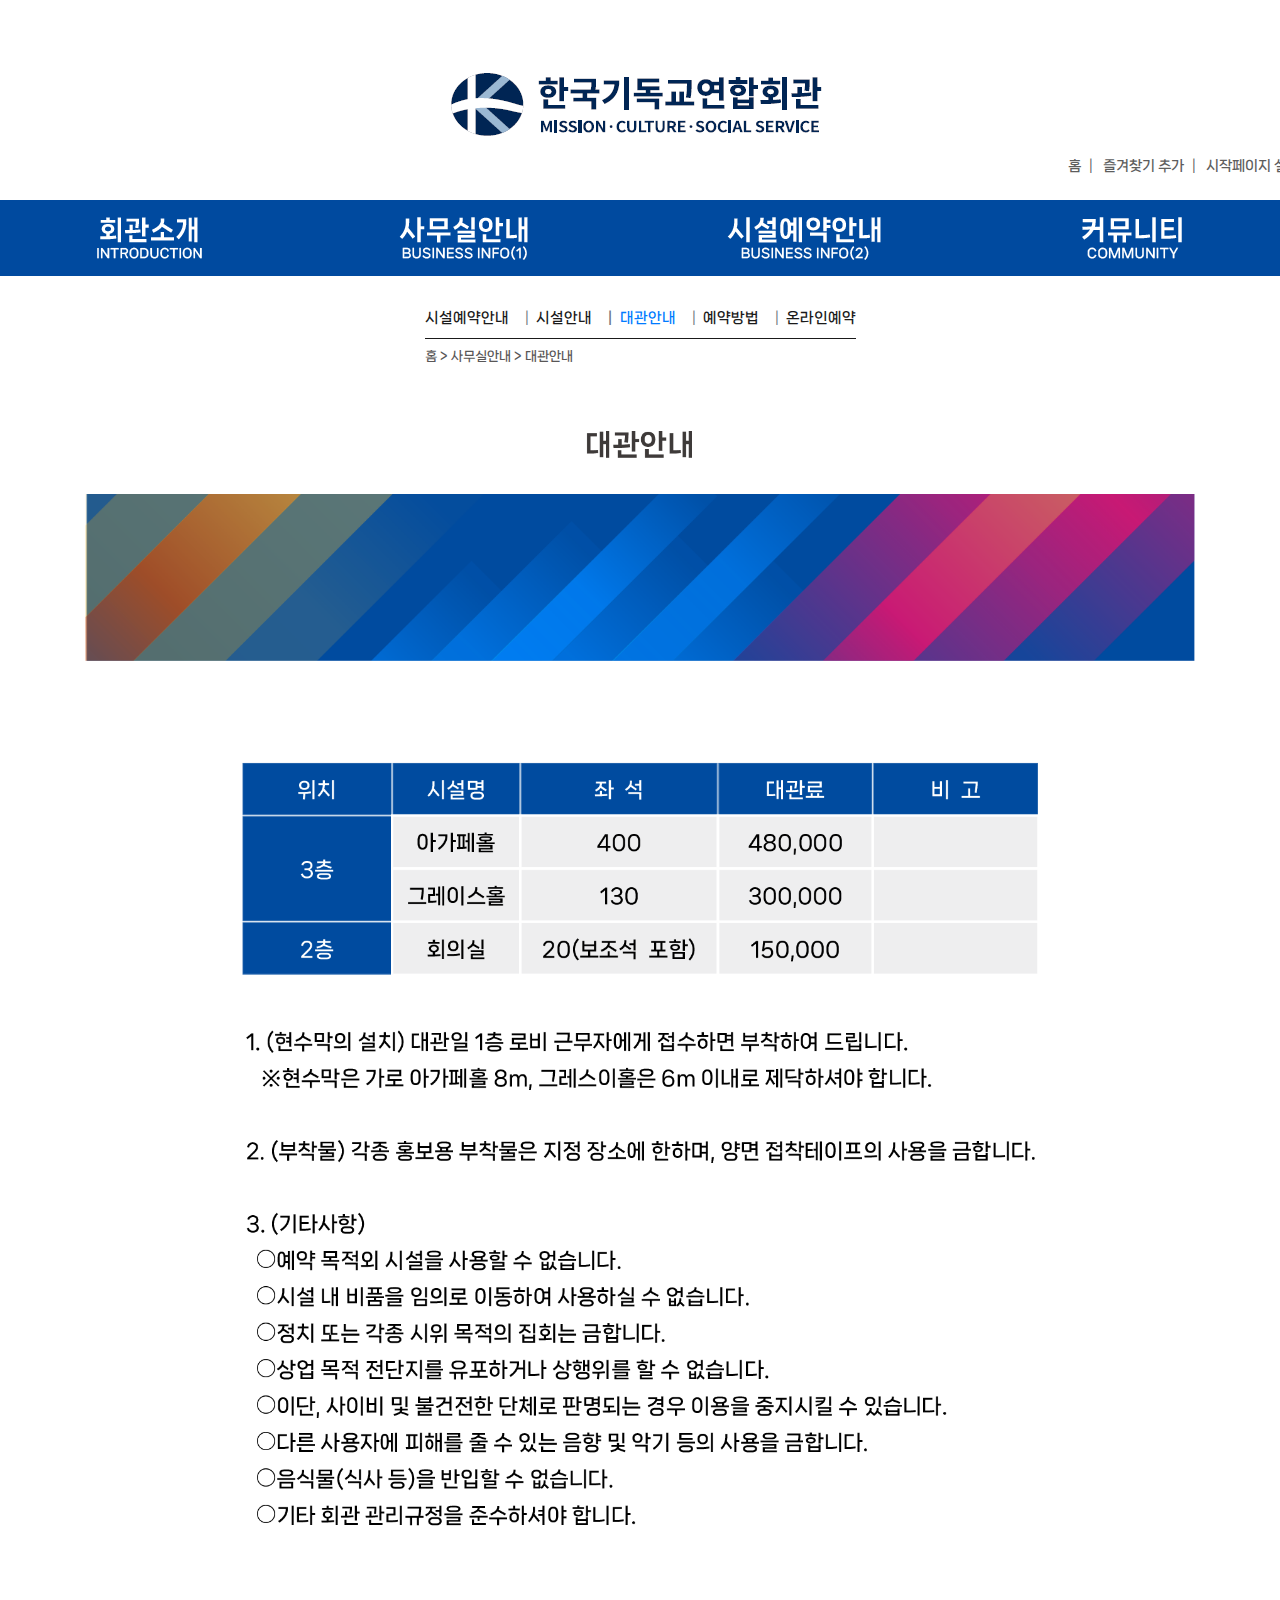
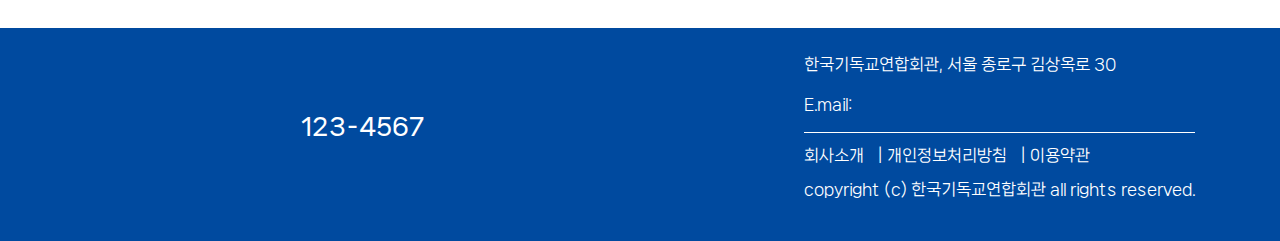
==== buisness_info_2/affairinfo.html @ 487d7b22 "123" ====
<!DOCTYPE html>
<html lang="ko">
<head>
    <meta charset="UTF-8">
    <meta name="viewport" content="width=device-width, initial-scale=1.0">
    <title>한국기독교연합회관</title>
    <link rel="stylesheet" href="https://maxcdn.bootstrapcdn.com/bootstrap/4.5.2/css/bootstrap.min.css">
    <link rel="stylesheet" href="../styles.css">
</head>
<body>
<header>
    <div class="container text-center position-relative">
        <div class="row">
            <div class="col-12">
                <img src="../image/main_logo.png">
            </div>
        </div>
        <div class="top-bar">
            <a href="#" class="mr-2">홈</a>|
            <a href="#" class="mr-2">즐겨찾기 추가</a>|
            <a href="#">시작페이지 설정</a>
        </div>
        <button class="navbar-toggler d-lg-none" type="button" data-bs-toggle="collapse" data-bs-target="#navbarNav" aria-controls="navbarNav" aria-expanded="false" aria-label="Toggle navigation">
            <span class="navbar-toggler-icon"></span>
        </button>
    </div>
    <nav class="navbar navbar-expand-lg custom-bg">
        <div class="container">
            <button class="navbar-toggler" type="button" aria-controls="sidebarMenu" aria-expanded="false" aria-label="Toggle navigation">
                <span class="navbar-toggler-icon"></span>
            </button>
            <div class="collapse navbar-collapse" id="navbarNav">
                <ul class="navbar-nav mx-auto">
                    <li class="nav-item"><a class="nav-link" href="#"><img src="../image/introduction.png"></a>
                        <ul class="dropdown-menu">
                            <li><a class="dropdown-item" href="#">회관소개</a></li>
                            <li><a class="dropdown-item" href="#">인사말씀</a></li>
                            <li><a class="dropdown-item" href="#">운영이사회</a></li>
                            <li><a class="dropdown-item" href="#"> - 조직표(사진)</a></li>
                            <li><a class="dropdown-item" href="#"> - 비공개정보방</a></li>
                            <li><a class="dropdown-item" href="#">찾아오시는길</a></li>
                        </ul>
                    </li>
                    <li class="nav-item"><a class="nav-link" href="#"><img src="../image/businfo.png"></a>
                        <ul class="dropdown-menu">
                            <li><a class="dropdown-item" href="#">임대안내</a></li>
                            <li><a class="dropdown-item" href="#">입주기관안내</a></li>
                        </ul>
                    </li>
                    <li class="nav-item"><a class="nav-link" href="#"><img src="../image/businfo2.png"></a>
                        <ul class="dropdown-menu">
                            <li><a class="dropdown-item" href="#">시설안내(사진)</a></li>
                            <li><a class="dropdown-item" href="#">사용안내</a></li>
                            <li><a class="dropdown-item" href="#">예약방법</a></li>
                            <li><a class="dropdown-item" href="#">온라인예약</a></li>
                        </ul>
                    </li>
                    <li class="nav-item"><a class="nav-link" href="#"><img src="../image/commu.png"></a>
                        <ul class="dropdown-menu">
                            <li><a class="dropdown-item" href="#">공지사항</a></li>
                            <li><a class="dropdown-item" href="#">포토갤러리</a></li>
                        </ul>
                    </li>
                </ul>
            </div>
        </div>
    </nav>
    <!-- 추가된 사이드 메뉴 -->
    <div class="side-menu">
        <ul class="side-navbar-nav">
            <li class="side-nav-item"><a class="side-nav-link" href="#"><img src="../image/introduction.png" alt="Introduction"></a>
                <ul class="side-submenu">
                    <li><a class="side-dropdown-item" href="#">회관소개</a></li>
                    <li><a class="side-dropdown-item" href="#">인사말씀</a></li>
                    <li><a class="side-dropdown-item" href="#">운영이사회</a></li>
                    <li><a class="side-dropdown-item" href="#"> - 조직표(사진)</a></li>
                    <li><a class="side-dropdown-item" href="#"> - 비공개정보방</a></li>
                    <li><a class="side-dropdown-item" href="#">찾아오시는길</a></li>
                </ul>
            </li>
            <li class="side-nav-item"><a class="side-nav-link" href="#"><img src="../image/businfo.png" alt="Business Info"></a>
                <ul class="side-submenu">
                    <li><a class="side-dropdown-item" href="#">임대안내</a></li>
                    <li><a class="side-dropdown-item" href="#">입주기관안내</a></li>
                </ul>
            </li>
            <li class="side-nav-item"><a class="side-nav-link" href="#"><img src="../image/businfo2.png" alt="Business Info 2"></a>
                <ul class="side-submenu">
                    <li><a class="side-dropdown-item" href="#">시설안내(사진)</a></li>
                    <li><a class="side-dropdown-item" href="#">사용안내</a></li>
                    <li><a class="side-dropdown-item" href="#">예약방법</a></li>
                    <li><a class="side-dropdown-item" href="#">온라인예약</a></li>
                </ul>
            </li>
            <li class="side-nav-item"><a class="side-nav-link" href="#"><img src="../image/commu.png" alt="Community"></a>
                <ul class="side-submenu">
                    <li><a class="side-dropdown-item" href="#">공지사항</a></li>
                    <li><a class="side-dropdown-item" href="#">포토갤러리</a></li>
                </ul>
            </li>
        </ul>
    </div>
    <div class="overlay"></div>
</header>
<main>
    <div class="container">
        <div class="breadcrumb-wrapper">
            <nav aria-label="breadcrumb" class="breadcrumb-nav">
                <ol class="breadcrumb">
                    <li class="breadcrumb-item"><a href="#">시설예약안내</a></li>
                    <li class="breadcrumb-item"><a href="#">시설안내</a></li>
                    <li class="breadcrumb-item active" aria-current="page">대관안내</li>
                    <li class="breadcrumb-item"><a href="#">예약방법</a></li>
                    <li class="breadcrumb-item"><a href="#">온라인예약</a></li>
                </ol>
            </nav>
            <div class="breadcrumb-line"></div>
            <div class="breadcrumb-subtitle">홈 > 사무실안내 > 대관안내</div>
        </div>
        <div class="sub-page-title">
            <img src="../image/affair_sub.png" alt="대관안내 타이틀" class="img-fluid">
        </div>
        <div class="sub-page-main text-center" style="margin-bottom: 100px;">
            <img src="../image/divison_img.png" alt="" class="img-fluid">
        </div>
        <div class="sub-page-main text-center" style="margin-bottom: 100px;">
            <img src="../image/affair_main.png" alt="대관안내" class="img-fluid" style="width: 800px;">
        </div>
    </div>
</main>
<footer class="custom-bg text-white py-4">
    <div class="container">
        <div class="footer-content">
            <div class="footer-left">
                <p class="footer-phone">123-4567</p>
            </div>
            <div class="footer-right">
                <div class="footer-info">
                    <p>한국기독교연합회관, 서울 종로구 김상옥로 30</p>
                    <p>E.mail:</p>
                    <hr class="footer-divider">
                    <div class="footer-links">
                        <a href="#" class="text-white">회사소개</a> |
                        <a href="#" class="text-white">개인정보처리방침</a> |
                        <a href="#" class="text-white">이용약관</a>
                    </div>
                    <p>copyright (c) 한국기독교연합회관 all rights reserved.</p>
                </div>
            </div>
        </div>
    </div>
</footer>
<script src="https://code.jquery.com/jquery-3.5.1.slim.min.js"></script>
<script src="https://cdn.jsdelivr.net/npm/@popperjs/core@2.9.2/dist/umd/popper.min.js"></script>
<script src="https://maxcdn.bootstrapcdn.com/bootstrap/4.5.2/js/bootstrap.min.js"></script>
<script src="../scripts.js"></script>
</body>
</html>
---- styles.css ----
@import url('NanumSquareNeo.css');

body {
    font-family: 'NanumSquareNeo', sans-serif;
}

.custom-bg {
    background-color: rgb(0, 74, 159) !important;
}

.custom-bg .nav-link, .custom-bg .text-white {
    color: #fff !important;
}

.container.text-center.position-relative {
    height: 200px;
    position: relative;
}

.container.text-center.position-relative .row {
    height: 100%;
    display: flex;
    justify-content: center;
    align-items: center;
}

.top-bar {
    position: absolute;
    right: -90px;
    top: 146px;
    text-align: right;
    padding: 10px 0;
    color: #5d5d5d;
    font-size: 14px;
}

.top-bar a {
    color: #5d5d5d;
    font-weight: 600;
    margin-left: 0.5rem;
    text-decoration: none;
}

.top-bar a:hover {
    text-decoration: underline;
}


.navbar-nav {
    position: relative;
}

.navbar-nav .nav-item:not(:first-child) {
    margin-left: 180px;
}

.navbar-nav .nav-item {
    position: relative;
}

.navbar-nav .nav-item .dropdown-menu {
    display: none;
    position: absolute;
    top: 55px;
    width: 200px;
    background-color: rgba(255, 255, 255, 0.9); 
    border: none;
    border-radius: 0;
    box-shadow: 0 4px 8px rgba(0, 0, 0, 0.1);
}

.navbar-nav .nav-item:hover .dropdown-menu {
    display: block;
}

.dropdown-item {
    color: #000;
    font-weight: 700;
}

.dropdown-item:hover,
.dropdown-item:focus {
    color: #000;
    background-color: transparent; 
    text-decoration: none;
}

.dropdown-menu li {
    margin-bottom: 15px;
}

.dropdown-menu li:last-child {
    margin-bottom: 0;
}

.navbar.navbar-expand-lg.custom-bg {
    height: 76px;
}

.btn-circle {
    width: 180px;
    height: 180px;
    display: flex;
    justify-content: center;
    align-items: center;
    border-radius: 50%;
    font-size: 23px;
    text-align: center;
    margin: 0 auto;
    background-color: rgb(0, 74, 159) !important;
    color: #fff !important;
    border-color: rgb(0, 74, 159) !important;
}

.btn-circle a {
    font-weight: 800;
    font-size: 26px;
}

.message {
    background-image: url('https://images.unsplash.com/photo-1507842217343-583bb7270b66?ixlib=rb-1.2.1&auto=format&fit=crop&w=1350&q=80');
    background-size: cover;
    background-position: center;
    background-repeat: no-repeat;
    height: 300px;
    display: flex;
    align-items: center;
    justify-content: center;
}

.message .container {
    display: flex;
    justify-content: center;
    align-items: center;
    height: 100%;
}

.message-content {
    background-color: rgba(255, 255, 255, 0.7);
    padding: 30px 50px;
    text-align: center;
}

.message-text {
    color: #000;
    font-weight: bold;
}

.message-title {
    font-size: 24px;
    margin-bottom: 10px;
}

.message-subtitle {
    font-size: 32px;
}

.carousel-item {
    min-height: 300px;
}
.carousel-item img {
    width: 100%;
    height: auto;
}

.carousel-control-prev-icon,
.carousel-control-next-icon {
    background-size: contain;
    background-repeat: no-repeat;
    width: 70px;
    height: 100%;
}

.carousel-control-prev-icon {
    background-image: url('image/left.png');
}

.carousel-control-next-icon {
    background-image: url('image/right.png');
}

.notices-title {
    font-size: 24px;
    font-weight: 600;
    color: #595757;
    margin: 0;
}

.add-notice-btn {
    display: flex;
    align-items: center;
    justify-content: center;
    width: 24px;
    height: 24px;
    background-color: transparent;
    border: none;
    cursor: pointer;
    padding: 0;
}

.add-notice-btn:hover {
    opacity: 0.8;
}

/**
포토갤러리
 */
.photo-gallery-single {
    width: 100%;
    overflow: hidden;
}

.photo-gallery-link {
    display: block;
    width: 100%;
}

.photo-gallery-img {
    width: 100%;
    height: 276px;
    object-fit: cover;
    transition: transform 0.3s ease;
}

.photo-gallery-link:hover .photo-gallery-img {
    transform: scale(1.05);
}



/**
사이드 메뉴
 */

.side-menu {
    position: fixed;
    top: 0;
    left: -250px;
    width: 250px;
    height: 100%;
    background-color: rgba(0, 74, 159, 0.9);
    overflow-y: auto;
    transition: left 0.3s ease-in-out;
    z-index: 1050;
}

.side-navbar-nav {
    flex-direction: column;
    list-style-type: none;
    padding-left: 0;
}

.side-nav-item {
    margin-bottom: 10px;
}

.side-nav-link {
    color: #fff;
    text-decoration: none;
    display: block;
    padding: 5px; /* padding 수정 */
    text-align: center; /* 이미지 가운데 정렬 */
    background-color: rgba(0, 74, 159, 0.9); /* 배경색 변경 */
}

.side-submenu {
    list-style-type: none;
    padding-left: 0;
    margin-top: 10px;
    background-color: rgba(255, 255, 255, 0.9);
    width: 100%;
    box-sizing: border-box;
}

.side-dropdown-item {
    color: #000;
    text-decoration: none;
    padding: 10px;
    display: block;
}

.side-dropdown-item:hover,
.side-dropdown-item:focus {
    color: #000;
    text-decoration: underline;
}

.overlay {
    position: fixed;
    top: 0;
    left: 0;
    width: 100%;
    height: 100%;
    background: rgba(0, 0, 0, 0.5);
    display: none;
    z-index: 1040;
}

.overlay.active,
.side-menu.active {
    display: block;
}

.side-menu.active {
    left: 0;
    background-color: rgba(255, 255, 255);
}

.notice-list {
    padding: 0;
}

.notice-item {
    border-bottom: 1px solid #e0e0e0;
}

.notice-link {
    display: flex;
    align-items: center;
    padding: 20px 0;
    color: inherit;
    text-decoration: none; /* 링크 밑줄 제거 */
}

.notice-link:hover {
    background-color: #f8f9fa;
    text-decoration: none; /* 호버 시에도 밑줄 제거 */
}

.notice-number {
    font-size: 34px;
    font-weight: 300;
    color: #333;
    width: 50px;
}

.notice-content {
    flex-grow: 1;
    padding: 0 15px;
}

.notice-title {
    font-size: 16px;
    margin-bottom: 5px;
}

.notice-date {
    font-size: 14px;
    color: #777;
}

.footer-content {
    display: flex;
    justify-content: space-between;
    align-items: center;
    min-height: 100px;
}

.footer-left, .footer-right {
    flex: 0 0 50%;
    display: flex;
    flex-direction: column;
    justify-content: center;
}

.footer-left {
    align-items: center;
    text-align: center;
}

.footer-right {
    align-items: flex-end;
}

.footer-info {
    text-align: left;
}

.footer-phone {
    font-size: 24px;
    font-weight: bold;
}

.footer-divider {
    width: 100%;
    border-top: 1px solid white;
    margin: 10px 0;
}

.footer-links {
    margin: 10px 0;
}

.footer-links a {
    margin-right: 10px;
}

.container.text-center.position-relative {
    position: relative;
}

.navbar-toggler {
    position: absolute;
    top: 50%;
    right: 15px;
    transform: translateY(-50%);
    display: none;
    background-color: transparent;
    border: none;
}

.navbar-toggler-icon {
    background-image: url('image/toggle.png');
    background-size: contain;
    background-repeat: no-repeat;
    background-position: center;
    width: 25px;
    height: 25px;
    display: inline-block;
}

/* sub_page */
.breadcrumb-wrapper {
    max-width: fit-content;
    margin: 0 auto;
    padding: 2rem 0;
}

.breadcrumb {
    background-color: transparent;
    padding: 0;
    margin-bottom: 0;
    display: flex;
    list-style: none;
}

.breadcrumb-item {
    font-size: 0.9rem;
}

.breadcrumb-item + .breadcrumb-item::before {
    content: "|";
    color: #6c757d;
    padding: 0 0.5rem;
}

.breadcrumb-item a {
    color: #1A1A1A;
    text-decoration: none;
    font-weight: 600;
}

.breadcrumb-item a:hover {
    color: #495057;
    text-decoration: underline;
}

.breadcrumb-item.active {
    color: #007bff;
    font-weight: bold;
}

.breadcrumb-line {
    border-bottom: 1px solid #1A1A1A;
    margin: 0.5rem 0;
}

.breadcrumb-subtitle {
    font-size: 0.8rem;
    color: #595757;
    font-weight: 600;
    margin-top: 0.5rem;
}

.sub-page-title {
    text-align: center;
    margin-top: 2rem;
}

.sub-page-title img {
    max-width: 100%;
    height: auto;
    width: 110px;
}

.sub-page-main {
    margin: 2rem auto;
}

.image-grid {
    display: grid;
    grid-template-columns: repeat(auto-fit, minmax(150px, 1fr));
    gap: 20px;
    justify-items: center;
    align-items: start;
}

.grid-item {
    width: 150px;
    height: 300px;
}

.facility .grid-item{
    width: 200px;
    height: 100%;
}

.grid-item img {
    width: 100%;
    height: 100%;
    object-fit: contain;  /* 이미지 비율을 유지하면서 컨테이너에 맞춤 */
    object-position: center;  /* 이미지를 중앙에 배치 */
}

@media (max-width: 1024px) {
    header .top-bar {
        display: none;
    }

    .navbar-toggler {
        color: #fff !important;
        border-color: rgba(255, 255, 255, 0.1) !important;
    }
}

@media (max-width: 991px) {
    .footer-phone {
        font-size: 35px;
    }

    .footer-right {
        font-size: 14px;
    }

    section.info-buttons.text-center .container {
        max-width: 800px;
    }

    .container.text-center.position-relative {
        height: 150px;
    }

    .navbar-toggler {
        display: block;
    }

    .navbar {
        display: none;
    }

    .container.text-center.position-relative img {
        width: 300px;
        height: auto;
    }
}

@media (min-width: 992px) {
    .navbar-toggler {
        display: none;
    }

    .navbar {
        display: block;
    }
}

@media (max-width: 768px) {
    .carousel-control-prev-icon,
    .carousel-control-next-icon {
        width: 30px;
        height: 100%;
    }

    .navbar.navbar-expand-lg.custom-bg {
        height: auto;
    }

    .info-buttons .row {
        display: flex;
        flex-wrap: wrap;
    }

    .info-buttons .col-md-3 {
        flex: 0 0 50%;
        max-width: 50%;
        margin-bottom: 20px;
    }

    .navbar-toggler {
        color: #fff !important;
        border-color: rgba(255, 255, 255, 0.1) !important;
    }

    .carousel-item img {
        height: 400px;
        object-fit: cover;
    }

    .footer-content {
        flex-direction: column;
    }

    .footer-left, .footer-right {
        flex: 0 0 100%;
        align-items: center;
        text-align: center;
        padding: 0;
    }

    .footer-left {
        margin-bottom: 20px;
    }

    .notices .col-md-6:last-child {
        margin-top: 60px;
    }

    .image-item {
        flex-basis: calc(50% - 10px);
    }
}


@media (max-width: 576px) {
    .carousel-item img {
        height: 300px;
        object-fit: cover;
    }
    .sub-page-main img {
        width: 100%;
    }

    .image-item {
        flex-basis: 100%;
    }
}
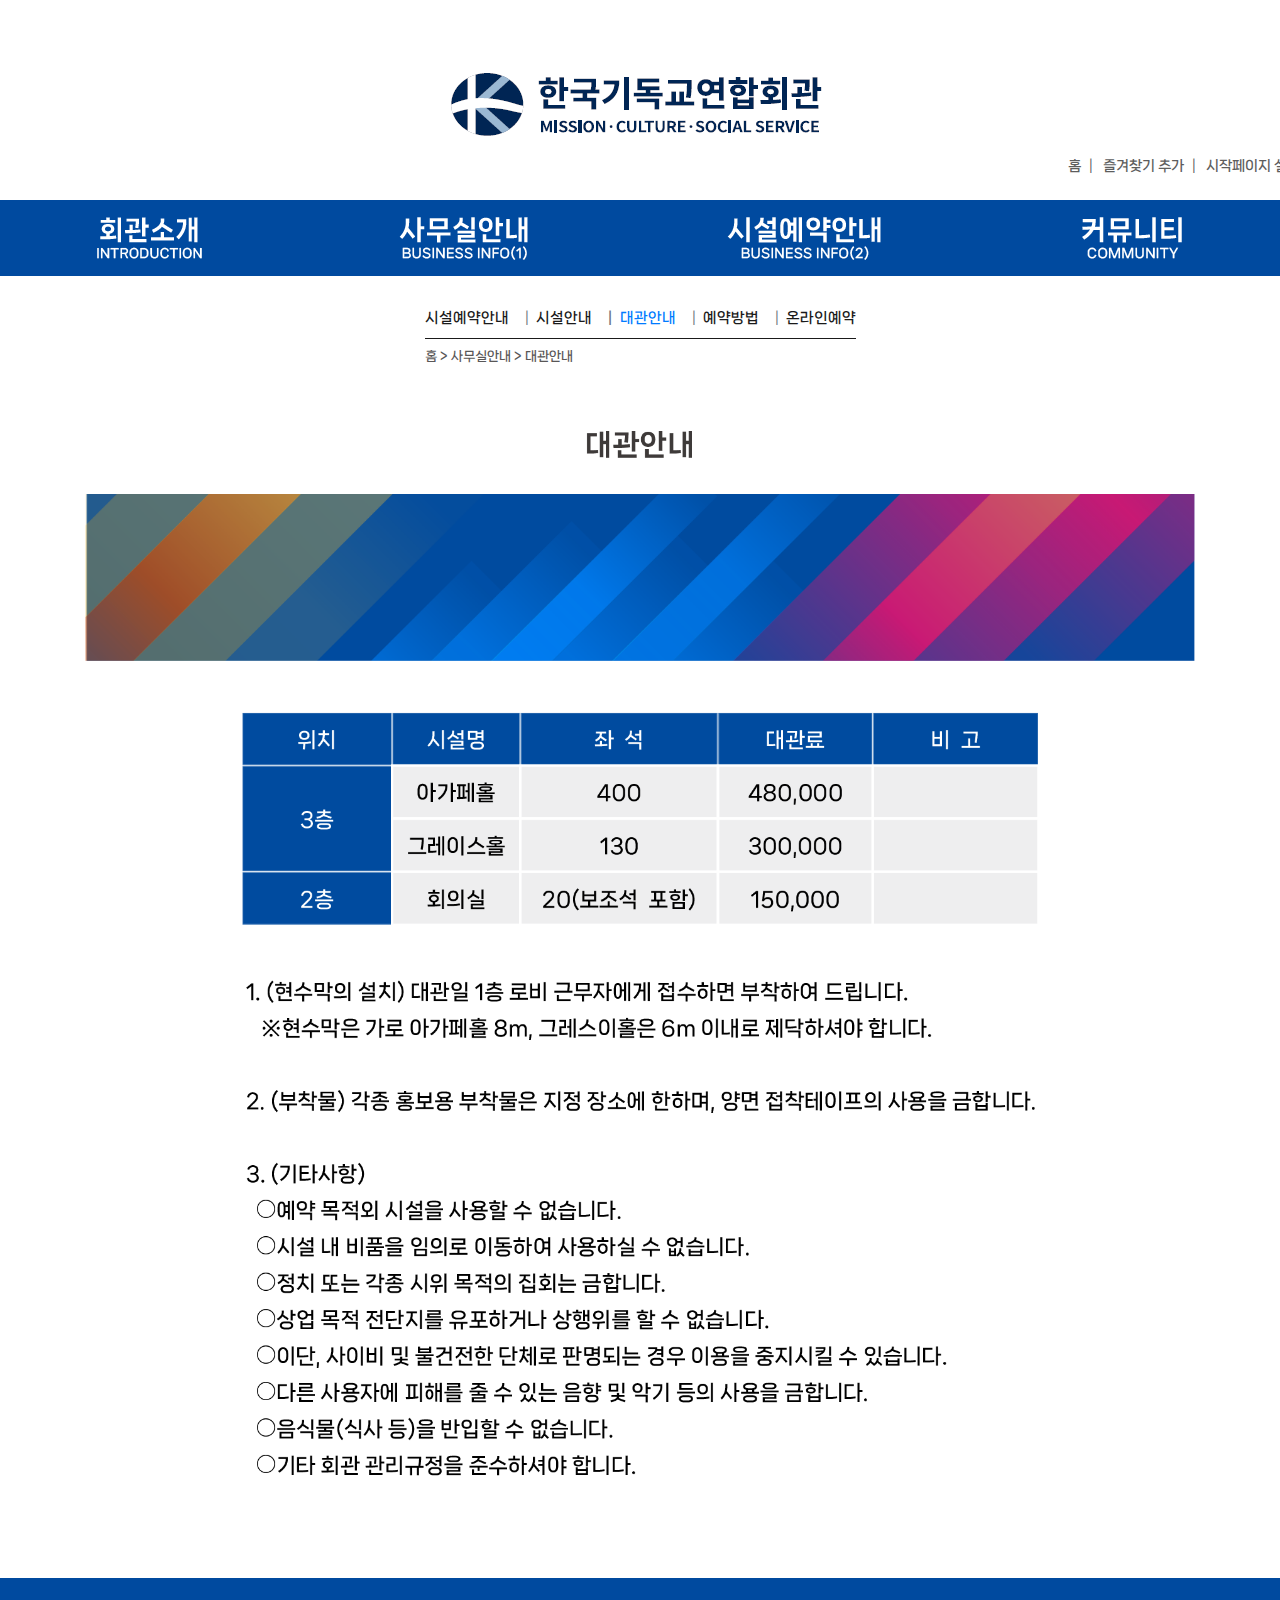
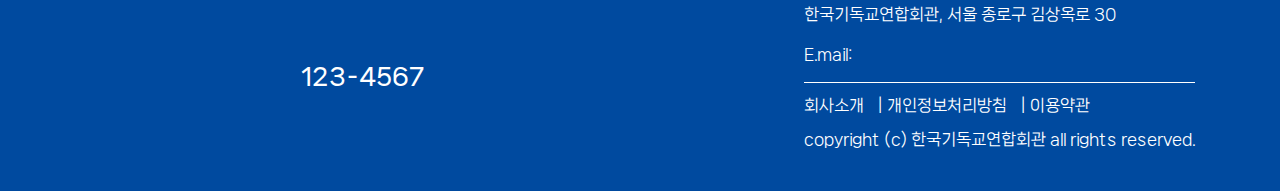
==== commit 4f7dc41d: "123" ====
--- a/buisness_info_2/affairinfo.html
+++ b/buisness_info_2/affairinfo.html
@@ -120,7 +120,7 @@
         <div class="sub-page-title">
             <img src="../image/affair_sub.png" alt="대관안내 타이틀" class="img-fluid">
         </div>
-        <div class="sub-page-main text-center" style="margin-bottom: 100px;">
+        <div class="sub-page-main text-center" style="margin-bottom: 50px;">
             <img src="../image/divison_img.png" alt="" class="img-fluid">
         </div>
         <div class="sub-page-main text-center" style="margin-bottom: 100px;">
--- a/styles.css
+++ b/styles.css
@@ -226,6 +226,9 @@
     transform: scale(1.05);
 }
 
+.info-buttons{
+    padding: 100px 0;
+}
 
 
 /**
@@ -258,9 +261,9 @@
     color: #fff;
     text-decoration: none;
     display: block;
-    padding: 5px; /* padding 수정 */
-    text-align: center; /* 이미지 가운데 정렬 */
-    background-color: rgba(0, 74, 159, 0.9); /* 배경색 변경 */
+    padding: 15px;
+    text-align: center;
+    background-color: rgba(0, 74, 159, 0.9);
 }
 
 .side-submenu {
@@ -319,12 +322,12 @@
     align-items: center;
     padding: 20px 0;
     color: inherit;
-    text-decoration: none; /* 링크 밑줄 제거 */
+    text-decoration: none;
 }
 
 .notice-link:hover {
     background-color: #f8f9fa;
-    text-decoration: none; /* 호버 시에도 밑줄 제거 */
+    text-decoration: none;
 }
 
 .notice-number {
@@ -402,7 +405,7 @@
 .navbar-toggler {
     position: absolute;
     top: 50%;
-    right: 15px;
+    right: 5px;
     transform: translateY(-50%);
     display: none;
     background-color: transparent;
@@ -508,8 +511,8 @@
 .grid-item img {
     width: 100%;
     height: 100%;
-    object-fit: contain;  /* 이미지 비율을 유지하면서 컨테이너에 맞춤 */
-    object-position: center;  /* 이미지를 중앙에 배치 */
+    object-fit: contain;
+    object-position: center;
 }
 
 @media (max-width: 1024px) {
@@ -586,11 +589,6 @@
         margin-bottom: 20px;
     }
 
-    .navbar-toggler {
-        color: #fff !important;
-        border-color: rgba(255, 255, 255, 0.1) !important;
-    }
-
     .carousel-item img {
         height: 400px;
         object-fit: cover;
@@ -622,6 +620,14 @@
 
 
 @media (max-width: 576px) {
+    .logo-image{
+        margin-left: -20px;
+    }
+
+    .info-buttons{
+        padding: 50px 0;
+    }
+
     .carousel-item img {
         height: 300px;
         object-fit: cover;
@@ -633,4 +639,18 @@
     .image-item {
         flex-basis: 100%;
     }
-}
+
+    .btn-circle{
+        width: 160px;
+        height: 160px;
+    }
+
+    .btn-circle a{
+        font-size: 22px;
+    }
+
+    .facility .grid-item{
+        width: 150px;
+    }
+
+}
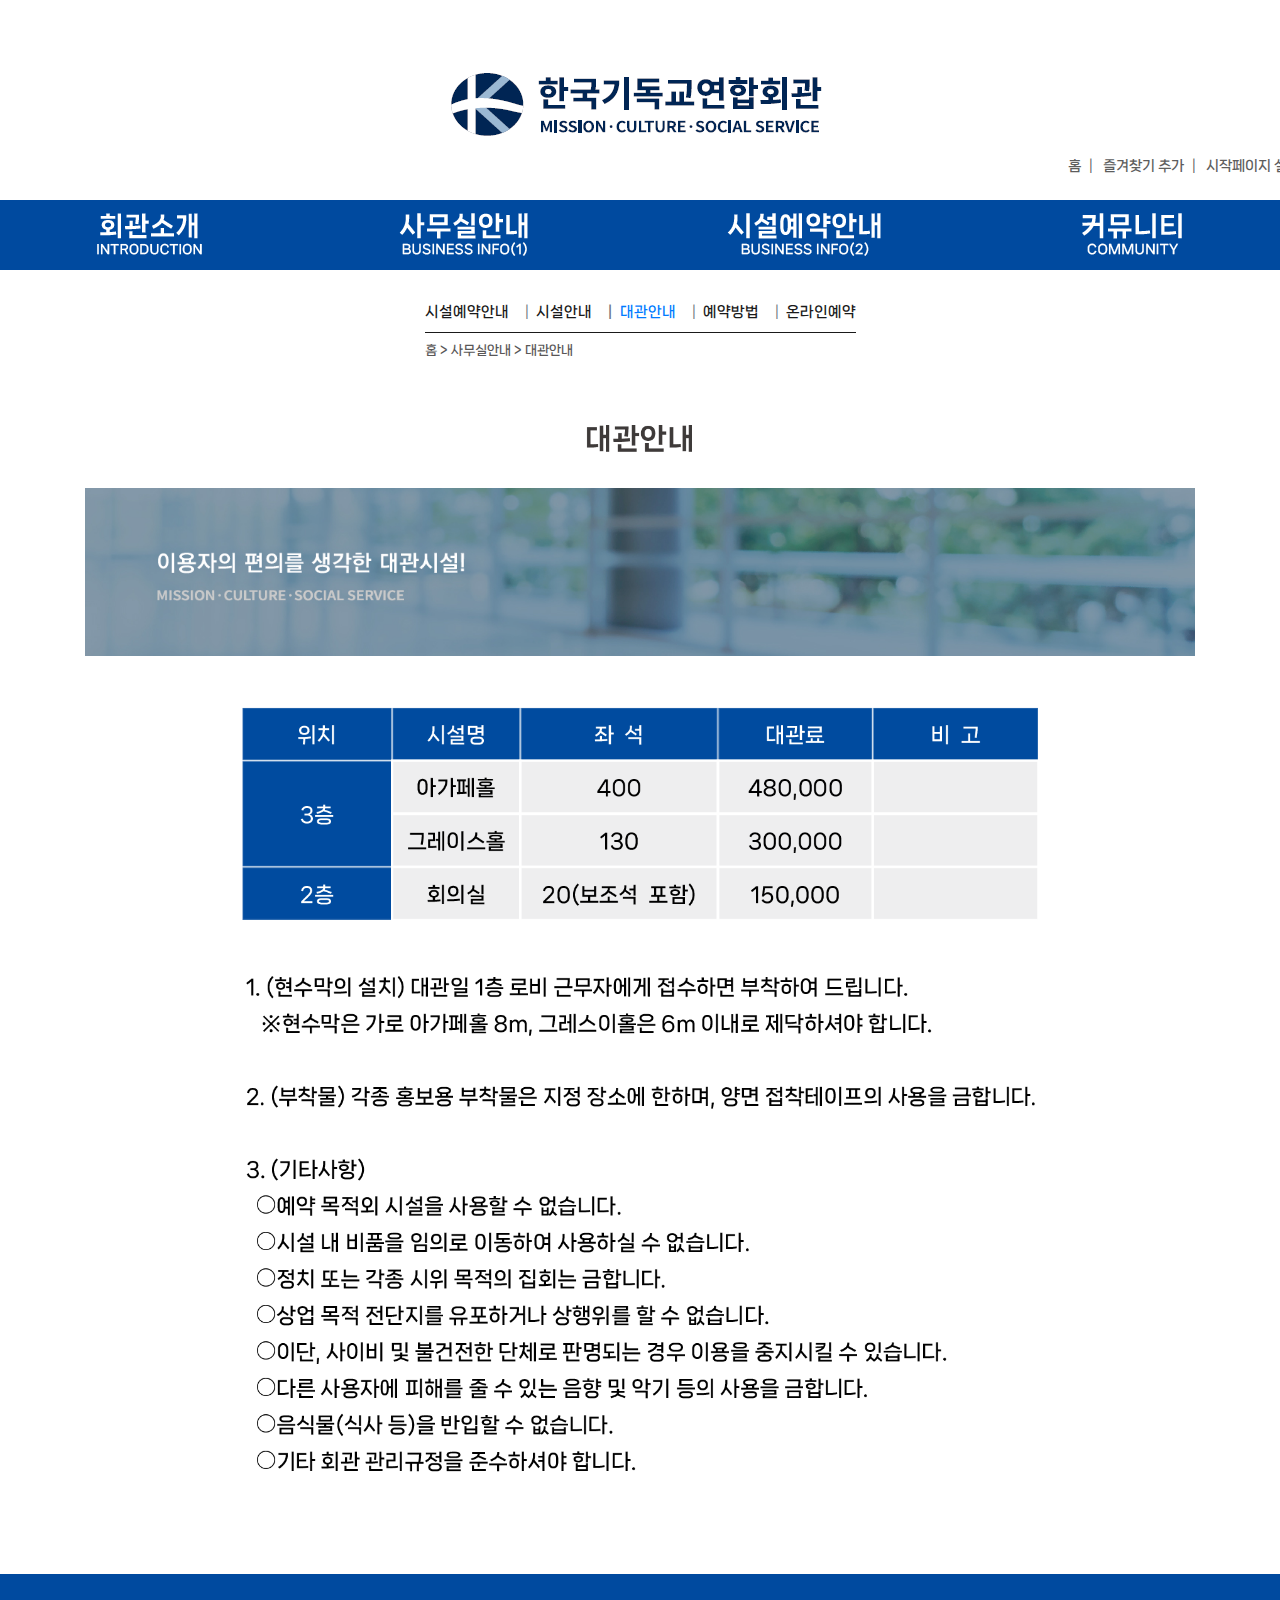
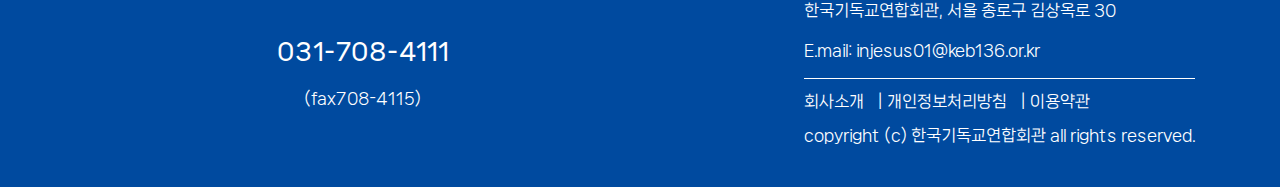
==== commit 129fc60d: "수정수정수정" ====
--- a/buisness_info_2/affairinfo.html
+++ b/buisness_info_2/affairinfo.html
@@ -121,7 +121,7 @@
             <img src="../image/affair_sub.png" alt="대관안내 타이틀" class="img-fluid">
         </div>
         <div class="sub-page-main text-center" style="margin-bottom: 50px;">
-            <img src="../image/divison_img.png" alt="" class="img-fluid">
+            <img src="../image/affair_title.jpg" alt="" class="img-fluid">
         </div>
         <div class="sub-page-main text-center" style="margin-bottom: 100px;">
             <img src="../image/affair_main.png" alt="대관안내" class="img-fluid" style="width: 800px;">
@@ -132,12 +132,13 @@
     <div class="container">
         <div class="footer-content">
             <div class="footer-left">
-                <p class="footer-phone">123-4567</p>
+                <p class="footer-phone">031-708-4111</p>
+                <p>(fax708-4115)</p>
             </div>
             <div class="footer-right">
                 <div class="footer-info">
                     <p>한국기독교연합회관, 서울 종로구 김상옥로 30</p>
-                    <p>E.mail:</p>
+                    <p>E.mail: injesus01@keb136.or.kr</p>
                     <hr class="footer-divider">
                     <div class="footer-links">
                         <a href="#" class="text-white">회사소개</a> |
--- a/styles.css
+++ b/styles.css
@@ -56,14 +56,22 @@
 
 .navbar-nav .nav-item {
     position: relative;
-}
+    height: 70px;
+}
+
+.navbar-nav li a {
+    display: flex;
+    align-items: center;
+    height: 100%;
+}
+
 
 .navbar-nav .nav-item .dropdown-menu {
     display: none;
     position: absolute;
     top: 55px;
     width: 200px;
-    background-color: rgba(255, 255, 255, 0.9); 
+    background-color: rgba(255, 255, 255, 0.9);
     border: none;
     border-radius: 0;
     box-shadow: 0 4px 8px rgba(0, 0, 0, 0.1);
@@ -81,7 +89,7 @@
 .dropdown-item:hover,
 .dropdown-item:focus {
     color: #000;
-    background-color: transparent; 
+    background-color: transparent;
     text-decoration: none;
 }
 
@@ -94,7 +102,8 @@
 }
 
 .navbar.navbar-expand-lg.custom-bg {
-    height: 76px;
+    height: 70px;
+    padding: 0;
 }
 
 .btn-circle {
@@ -156,7 +165,7 @@
 }
 
 .carousel-item {
-    min-height: 300px;
+    min-height: 250px;
 }
 .carousel-item img {
     width: 100%;
@@ -202,6 +211,17 @@
     opacity: 0.8;
 }
 
+.message-link {
+    text-decoration: none;
+    color: inherit;
+    display: block;
+}
+
+.message-link:hover {
+    text-decoration: none;
+    color: inherit;
+}
+
 /**
 포토갤러리
  */
@@ -230,6 +250,86 @@
     padding: 100px 0;
 }
 
+.org-chart {
+    max-width: 1200px;
+    margin: 0 auto;
+}
+
+.org-section {
+    margin-bottom: 40px;
+}
+
+.org-title {
+    font-size: 25px;
+    margin-bottom: 10px;
+    text-align: left;
+    color: #333;
+    font-weight: 800;
+}
+
+.org-row {
+    display: flex;
+    flex-wrap: wrap;
+    justify-content: space-between;
+    margin-bottom: 20px;
+}
+
+.org-item {
+    flex: 0 0 calc(50% - 15px);
+    margin-bottom: 30px;
+}
+
+.org-content {
+    display: flex;
+    align-items: center;
+    background-color: #f0f0f0;
+    min-height: 120px;
+    box-shadow: 0 2px 5px rgba(0,0,0,0.1);
+}
+
+.org-image {
+    width: 120px;
+    height: 150px;
+    background-color: #ddd;
+    margin-right: 20px;
+    overflow: hidden;
+}
+
+.org-image img {
+    width: 100%;
+    height: 100%;
+    object-fit: cover;
+}
+
+.org-info {
+    flex: 1;
+    text-align: left;
+}
+
+.org-info h3 {
+    font-size: 25px;
+    margin: 0 0 10px 0;
+    font-weight: bold;
+}
+
+.org-info p {
+    font-size: 18px;
+    margin: 0;
+    line-height: 1.4;
+}
+
+.rent-image-container {
+    width: 100%;
+    height: 250px;
+    overflow: hidden;
+}
+
+.rent-image {
+    width: 100%;
+    height: 100%;
+    object-fit: cover;
+    object-position: center 50%;
+}
 
 /**
 사이드 메뉴
@@ -422,6 +522,61 @@
     display: inline-block;
 }
 
+.timeline {
+    max-width: 900px;
+    margin: 0 auto;
+    padding: 20px;
+}
+
+.timeline-item {
+    display: flex;
+    margin-bottom: 20px;
+    position: relative;
+    align-items: flex-start;
+}
+
+.timeline-item::before {
+    content: '';
+    position: absolute;
+    left: 220px;
+    top: 0;
+    bottom: 0;
+    width: 2px;
+    background-color: #e0e0e0;
+}
+
+.timeline-date {
+    flex: 0 0 220px;
+    font-weight: bold;
+    padding-right: 20px;
+    text-align: center;
+    position: relative;
+}
+
+.timeline-date::after {
+    content: '';
+    position: absolute;
+    right: -6px;
+    top: 10px;
+    width: 10px;
+    height: 10px;
+    background-color: #007bff;
+    border-radius: 50%;
+}
+
+.date-range {
+    white-space: nowrap;
+    display: inline-block;
+    font-size: 15px;
+}
+
+.timeline-content {
+    flex: 1;
+    padding: 10px 15px;
+    margin-left: 30px;
+    background-color: #f8f9fa;
+}
+
 /* sub_page */
 .breadcrumb-wrapper {
     max-width: fit-content;
@@ -492,15 +647,24 @@
 
 .image-grid {
     display: grid;
+    grid-template-columns: repeat(auto-fit, minmax(200px, 1fr));
+    gap: 30px;
+    justify-items: center;
+    align-items: start;
+    margin-top: 30px;
+}
+
+.image-grid.facility {
     grid-template-columns: repeat(auto-fit, minmax(150px, 1fr));
     gap: 20px;
-    justify-items: center;
-    align-items: start;
+    margin-top: 0;
 }
 
 .grid-item {
-    width: 150px;
-    height: 300px;
+    width: 200px;
+    display: flex;
+    flex-direction: column;
+    align-items: center;
 }
 
 .facility .grid-item{
@@ -508,11 +672,44 @@
     height: 100%;
 }
 
-.grid-item img {
+.facility .grid-item img {
     width: 100%;
     height: 100%;
     object-fit: contain;
     object-position: center;
+}
+
+
+.image-container {
+    width: 100%;
+    height: 255px;
+    overflow: hidden;
+}
+
+.image-container img {
+    width: 100%;
+    height: 100%;
+    object-fit: none;
+    object-position: center 0;
+    clip-path: inset(4% 6% 10% 5%);
+}
+
+.person-info {
+    text-align: center;
+    width: 100%;
+}
+
+.person-name {
+    font-size: 18px;
+    font-weight: bold;
+    margin: 0 0 5px 0;
+}
+
+.person-career {
+    font-size: 12px;
+    line-height: 1.4;
+    margin: 0;
+    word-break: keep-all;
 }
 
 @media (max-width: 1024px) {
@@ -616,6 +813,57 @@
     .image-item {
         flex-basis: calc(50% - 10px);
     }
+
+    .timeline-date {
+        flex: none;
+        width: 100%;
+        text-align: left;
+        padding-left: 20px;
+        padding-right: 0;
+        margin-bottom: 5px;
+    }
+
+    .timeline-date::after {
+        left: -4px;
+        right: auto;
+    }
+
+    .timeline-content {
+        width: 100%;
+        margin-left: 0;
+        padding-left: 20px;
+    }
+
+    .timeline-item {
+        flex-direction: column;
+    }
+
+    .timeline-item::before {
+        left: 0;
+    }
+
+    .org-item {
+        flex: 0 0 100%;
+    }
+
+    .org-content {
+        flex-direction: row;
+        align-items: center;
+    }
+
+    .org-image {
+        width: 100px;
+        height: 125px;
+        margin-right: 15px;
+    }
+
+    .org-info h3 {
+        font-size: 18px;
+    }
+
+    .org-info p {
+        font-size: 14px;
+    }
 }
 
 
@@ -629,7 +877,7 @@
     }
 
     .carousel-item img {
-        height: 300px;
+        height: 250px;
         object-fit: cover;
     }
     .sub-page-main img {
@@ -653,4 +901,8 @@
         width: 150px;
     }
 
-}
+    .rent-image-container {
+        height: 150px;
+    }
+
+}
